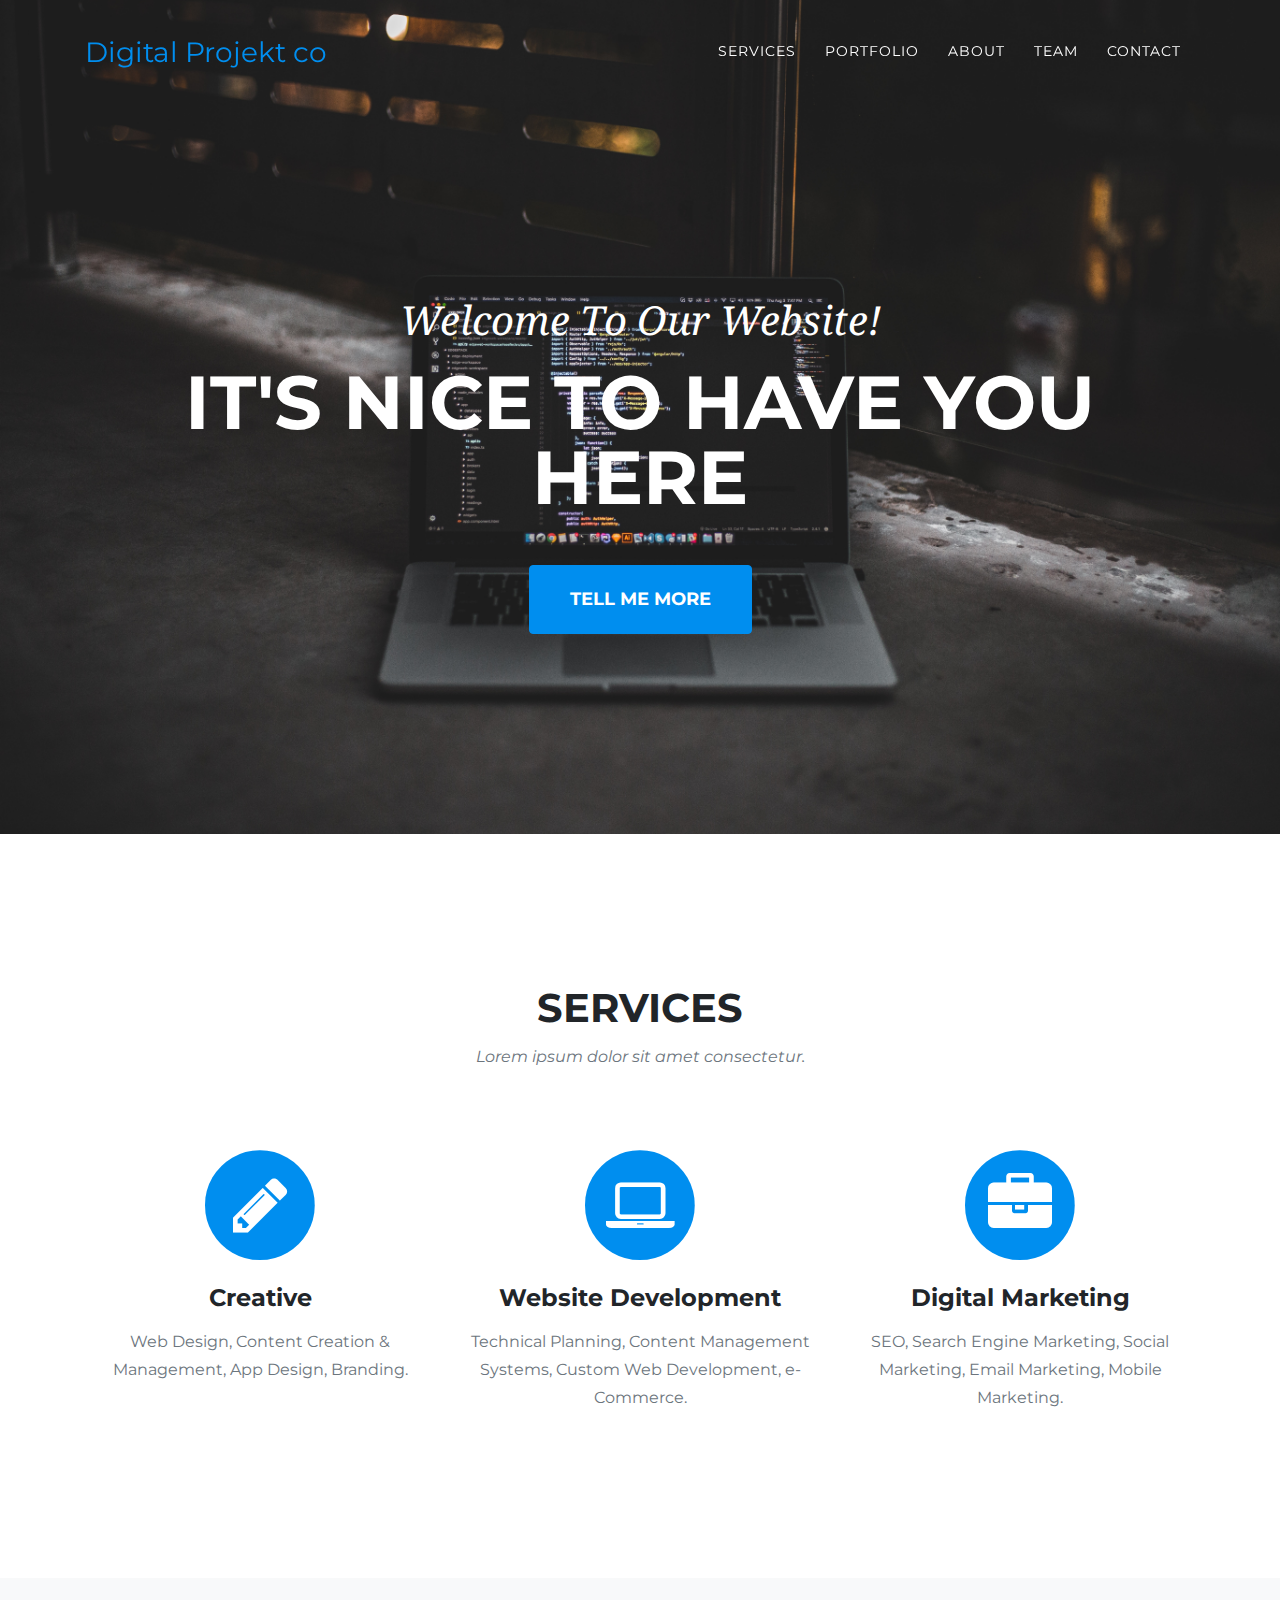
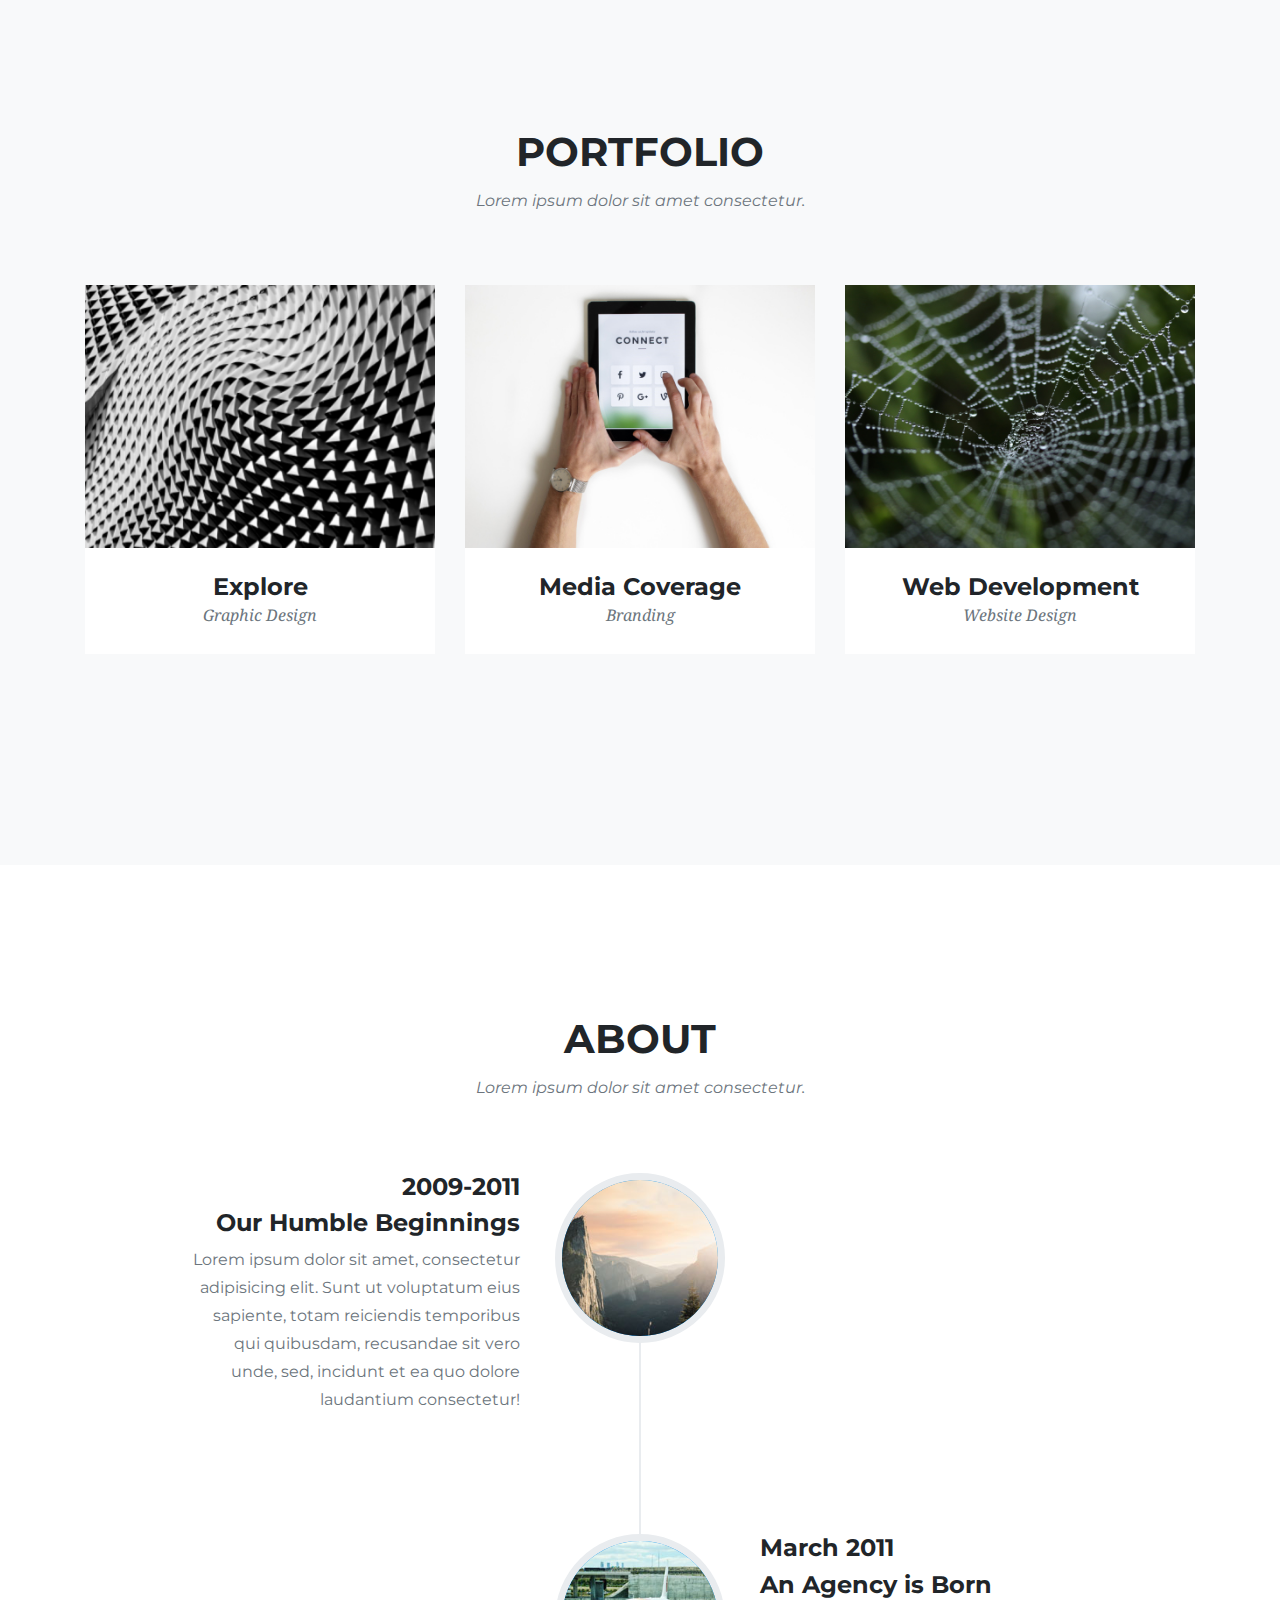
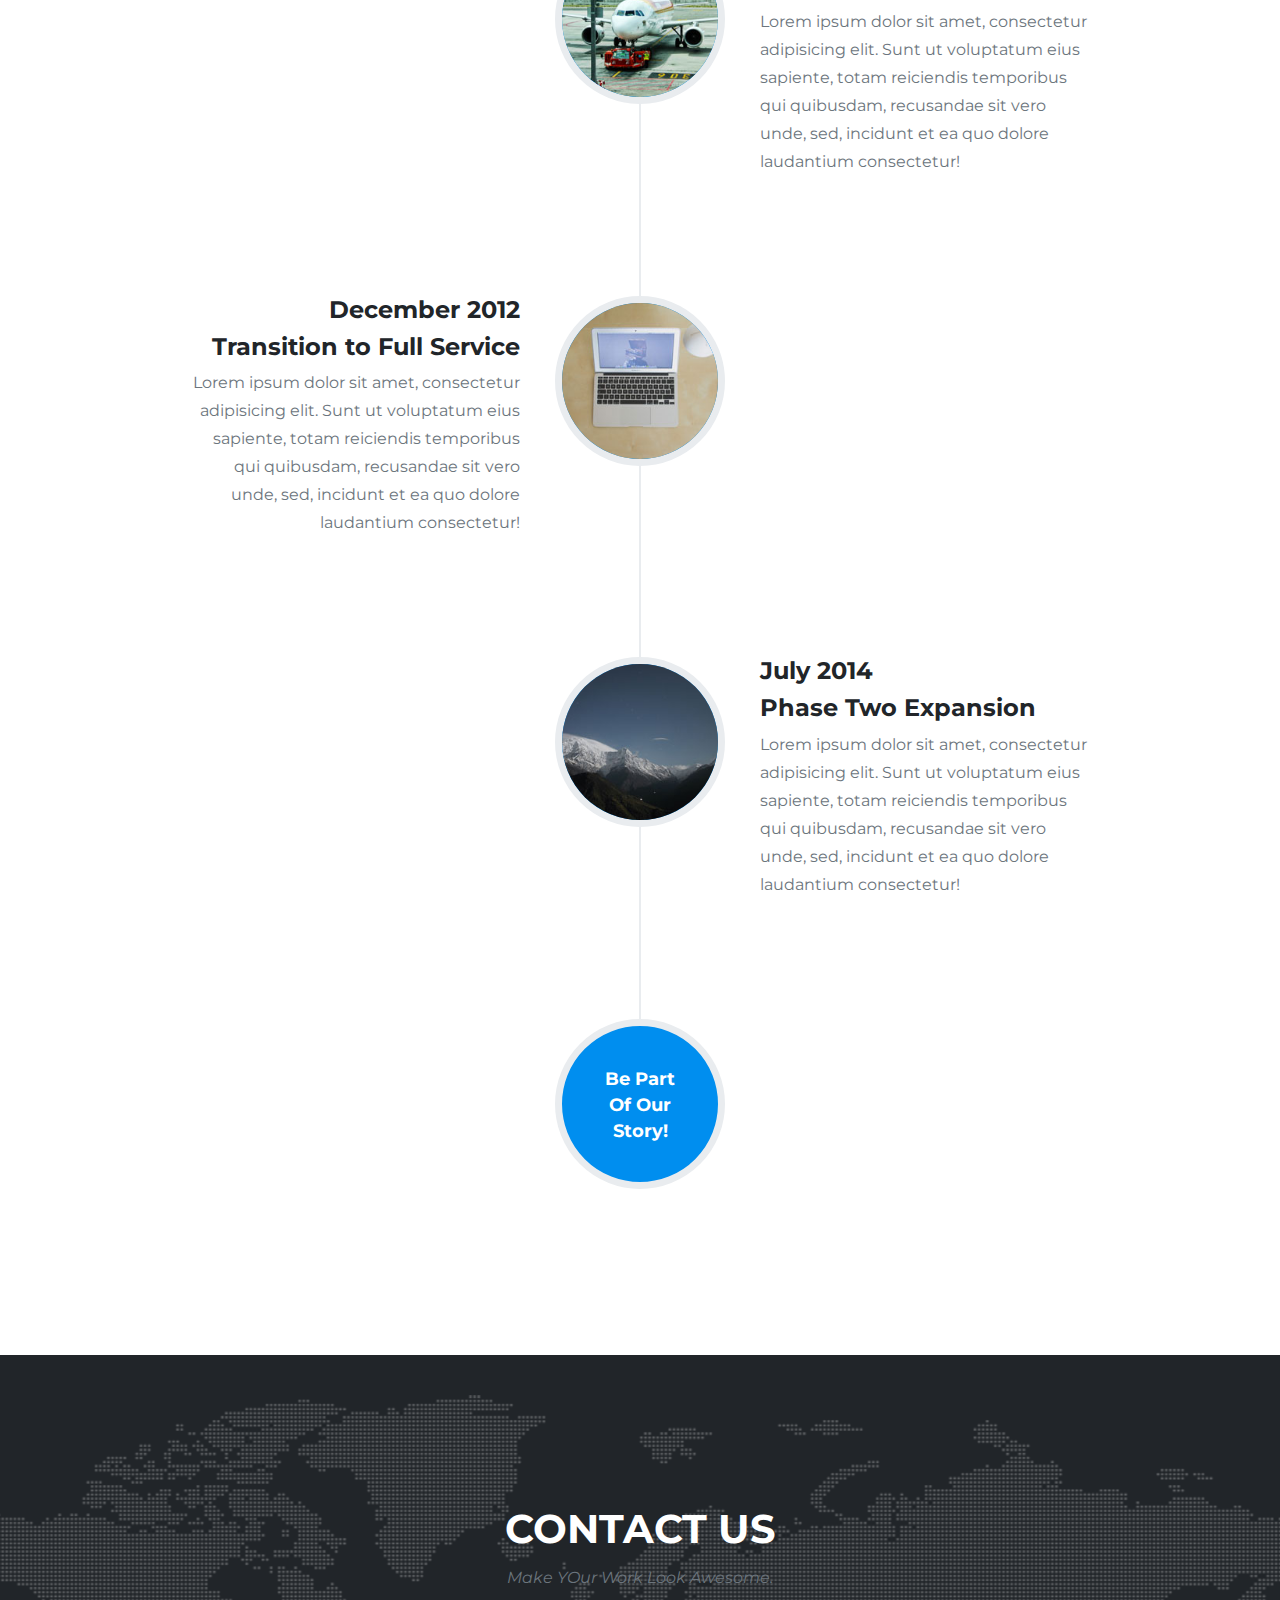
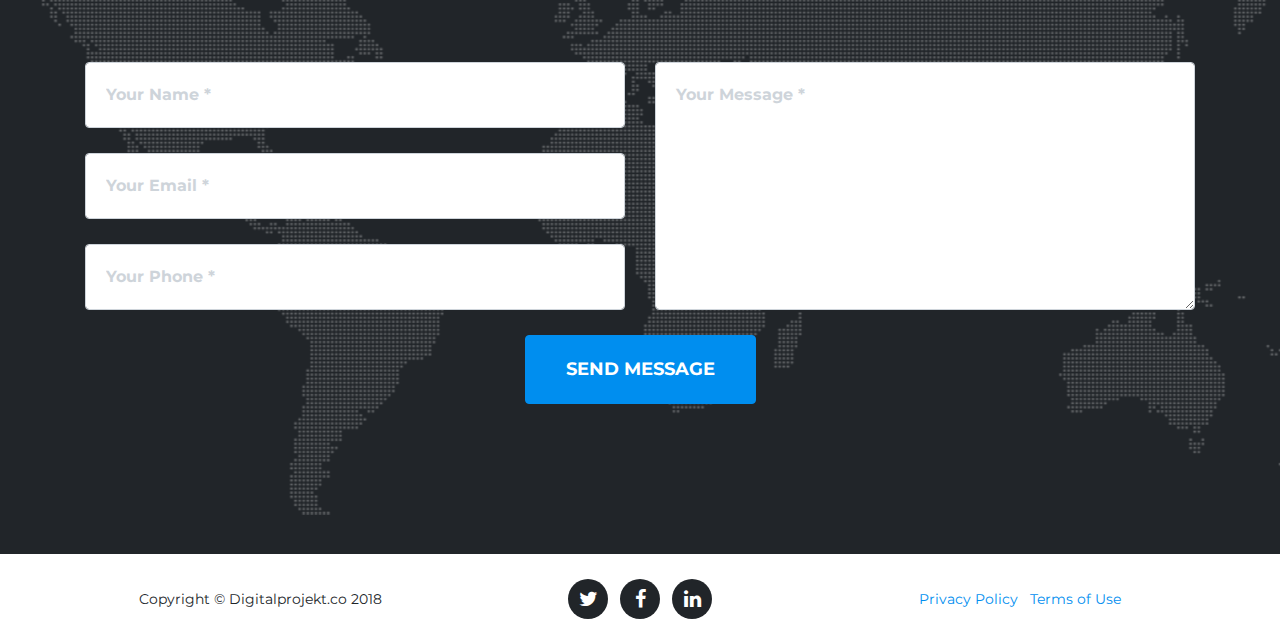
==== startbootstrap-agency-gh-pages/index.html @ 6b9d893c "initial commit" ====
<!DOCTYPE html>
<html lang="en">

  <head>

    <meta charset="utf-8">
    <meta name="viewport" content="width=device-width, initial-scale=1, shrink-to-fit=no">
    <meta name="description" content="">
    <meta name="author" content="">

    <title>DigitalProjekt.co</title>

    <!-- Bootstrap core CSS -->
    <link href="vendor/bootstrap/css/bootstrap.min.css" rel="stylesheet">

    <!-- Custom fonts for this template -->
    <link href="vendor/font-awesome/css/font-awesome.min.css" rel="stylesheet" type="text/css">
    <link href="https://fonts.googleapis.com/css?family=Montserrat:400,700" rel="stylesheet" type="text/css">
    <link href='https://fonts.googleapis.com/css?family=Kaushan+Script' rel='stylesheet' type='text/css'>
    <link href='https://fonts.googleapis.com/css?family=Droid+Serif:400,700,400italic,700italic' rel='stylesheet' type='text/css'>
    <link href='https://fonts.googleapis.com/css?family=Roboto+Slab:400,100,300,700' rel='stylesheet' type='text/css'>

    <!-- Custom styles for this template -->
    <link href="css/agency.css" rel="stylesheet">

  </head>

  <body id="page-top">

    <!-- Navigation -->
    <nav class="navbar navbar-expand-lg navbar-dark fixed-top" id="mainNav">
      <div class="container">
        <a class="navbar-brand js-scroll-trigger" href="#page-top">Digital Projekt co</a>
        <button class="navbar-toggler navbar-toggler-right" type="button" data-toggle="collapse" data-target="#navbarResponsive" aria-controls="navbarResponsive" aria-expanded="false" aria-label="Toggle navigation">
          Menu
          <i class="fa fa-bars"></i>
        </button>
        <div class="collapse navbar-collapse" id="navbarResponsive">
          <ul class="navbar-nav text-uppercase ml-auto">
            <li class="nav-item">
              <a class="nav-link js-scroll-trigger" href="#services">Services</a>
            </li>
            <li class="nav-item">
              <a class="nav-link js-scroll-trigger" href="#portfolio">Portfolio</a>
            </li>
            <li class="nav-item">
              <a class="nav-link js-scroll-trigger" href="#about">About</a>
            </li>
            <li class="nav-item">
              <a class="nav-link js-scroll-trigger" href="team.html">Team</a>
            </li>
            <li class="nav-item">
              <a class="nav-link js-scroll-trigger" href="#contact">Contact</a>
            </li>
          </ul>
        </div>
      </div>
    </nav>

    <!-- Header -->
    <header class="masthead">
      <div class="container">
        <div class="intro-text">
          <div class="intro-lead-in">Welcome To Our Website!</div>
          <div class="intro-heading text-uppercase">It's Nice To Have You Here</div>
          <a class="btn btn-primary btn-xl text-uppercase js-scroll-trigger" href="#services">Tell Me More</a>
        </div>
      </div>
    </header>

    <!-- Services -->
    <section id="services">
      <div class="container">
        <div class="row">
          <div class="col-lg-12 text-center">
            <h2 class="section-heading text-uppercase">Services</h2>
            <h3 class="section-subheading text-muted">Lorem ipsum dolor sit amet consectetur.</h3>
          </div>
        </div>
        <div class="row text-center">
          <div class="col-md-4">
            <span class="fa-stack fa-4x">
              <i class="fa fa-circle fa-stack-2x text-primary"></i>
              <i class="fa fa-pencil fa-stack-1x fa-inverse"></i>
            </span>
            <h4 class="service-heading">Creative</h4>
            <p class="text-muted">
              Web Design,
              Content Creation & Management,
              App Design,
              Branding.</p>
          </div>
          <div class="col-md-4">
            <span class="fa-stack fa-4x">
              <i class="fa fa-circle fa-stack-2x text-primary"></i>
              <i class="fa fa-laptop fa-stack-1x fa-inverse"></i>
            </span>
            <h4 class="service-heading">Website Development</h4>
            <p class="text-muted">Technical Planning,
              Content Management Systems,
              Custom Web Development,
              e-Commerce.</p>
          </div>
          <div class="col-md-4">
            <span class="fa-stack fa-4x">
              <i class="fa fa-circle fa-stack-2x text-primary"></i>
              <i class="fa fa-briefcase fa-stack-1x fa-inverse"></i>
            </span>
            <h4 class="service-heading">Digital Marketing</h4>
            <p class="text-muted">SEO,
              Search Engine Marketing,
              Social Marketing,
              Email Marketing,
              Mobile Marketing.</p>
          </div>
        </div>
      </div>
    </section>

    <!-- Portfolio Grid -->
    <section class="bg-light" id="portfolio">
      <div class="container">
        <div class="row">
          <div class="col-lg-12 text-center">
            <h2 class="section-heading text-uppercase">Portfolio</h2>
            <h3 class="section-subheading text-muted">Lorem ipsum dolor sit amet consectetur.</h3>
          </div>
        </div>
        <div class="row">
          <div class="col-md-4 col-sm-6 portfolio-item">
            <a class="portfolio-link" data-toggle="modal" href="#portfolioModal1">
              <div class="portfolio-hover">
                <div class="portfolio-hover-content">
                  <i class="fa fa-plus fa-3x"></i>
                </div>
              </div>
              <img class="img-fluid" src="img/portfolio/01-thumbnail.jpg" alt="">
            </a>

            <div class="portfolio-caption">
              <h4>Explore</h4>
              <p class="text-muted">Graphic Design</p>
            </div>
          </div>
          <div class="col-md-4 col-sm-6 portfolio-item">
            <a class="portfolio-link" data-toggle="modal" href="#portfolioModal3">
              <div class="portfolio-hover">
                <div class="portfolio-hover-content">
                  <i class="fa fa-plus fa-3x"></i>
                </div>
              </div>
              <img class="img-fluid" src="img/portfolio/03-thumbnail.jpg" alt="">
            </a>

            <div class="portfolio-caption">
              <h4>Media Coverage</h4>
              <p class="text-muted">Branding</p>
            </div>
          </div>
          <div class="col-md-4 col-sm-6 portfolio-item">
            <a class="portfolio-link" data-toggle="modal" href="#portfolioModal5">
              <div class="portfolio-hover">
                <div class="portfolio-hover-content">
                  <i class="fa fa-plus fa-3x"></i>
                </div>
              </div>
              <img class="img-fluid" src="img/portfolio/05-thumbnail.jpg" alt="">
            </a>
            <div class="portfolio-caption">
              <h4>Web Development</h4>
              <p class="text-muted">Website Design</p>
            </div>
          </div>
          <div class="col-md-4 col-sm-6 portfolio-item">
            <a class="portfolio-link" data-toggle="modal" href="#portfolioModal6">
              <div class="portfolio-hover">
                <div class="portfolio-hover-content">
                  <i class="fa fa-plus fa-3x"></i>
                </div>
              </div>

            </a>

          </div>
        </div>
      </div>
    </section>

    <!-- About -->
    <section id="about">
      <div class="container">
        <div class="row">
          <div class="col-lg-12 text-center">
            <h2 class="section-heading text-uppercase">About</h2>
            <h3 class="section-subheading text-muted">Lorem ipsum dolor sit amet consectetur.</h3>
          </div>
        </div>
        <div class="row">
          <div class="col-lg-12">
            <ul class="timeline">
              <li>
                <div class="timeline-image">
                  <img class="rounded-circle img-fluid" src="img/about/1.jpg" alt="">
                </div>
                <div class="timeline-panel">
                  <div class="timeline-heading">
                    <h4>2009-2011</h4>
                    <h4 class="subheading">Our Humble Beginnings</h4>
                  </div>
                  <div class="timeline-body">
                    <p class="text-muted">Lorem ipsum dolor sit amet, consectetur adipisicing elit. Sunt ut voluptatum eius sapiente, totam reiciendis temporibus qui quibusdam, recusandae sit vero unde, sed, incidunt et ea quo dolore laudantium consectetur!</p>
                  </div>
                </div>
              </li>
              <li class="timeline-inverted">
                <div class="timeline-image">
                  <img class="rounded-circle img-fluid" src="img/about/2.jpg" alt="">
                </div>
                <div class="timeline-panel">
                  <div class="timeline-heading">
                    <h4>March 2011</h4>
                    <h4 class="subheading">An Agency is Born</h4>
                  </div>
                  <div class="timeline-body">
                    <p class="text-muted">Lorem ipsum dolor sit amet, consectetur adipisicing elit. Sunt ut voluptatum eius sapiente, totam reiciendis temporibus qui quibusdam, recusandae sit vero unde, sed, incidunt et ea quo dolore laudantium consectetur!</p>
                  </div>
                </div>
              </li>
              <li>
                <div class="timeline-image">
                  <img class="rounded-circle img-fluid" src="img/about/3.jpg" alt="">
                </div>
                <div class="timeline-panel">
                  <div class="timeline-heading">
                    <h4>December 2012</h4>
                    <h4 class="subheading">Transition to Full Service</h4>
                  </div>
                  <div class="timeline-body">
                    <p class="text-muted">Lorem ipsum dolor sit amet, consectetur adipisicing elit. Sunt ut voluptatum eius sapiente, totam reiciendis temporibus qui quibusdam, recusandae sit vero unde, sed, incidunt et ea quo dolore laudantium consectetur!</p>
                  </div>
                </div>
              </li>
              <li class="timeline-inverted">
                <div class="timeline-image">
                  <img class="rounded-circle img-fluid" src="img/about/4.jpg" alt="">
                </div>
                <div class="timeline-panel">
                  <div class="timeline-heading">
                    <h4>July 2014</h4>
                    <h4 class="subheading">Phase Two Expansion</h4>
                  </div>
                  <div class="timeline-body">
                    <p class="text-muted">Lorem ipsum dolor sit amet, consectetur adipisicing elit. Sunt ut voluptatum eius sapiente, totam reiciendis temporibus qui quibusdam, recusandae sit vero unde, sed, incidunt et ea quo dolore laudantium consectetur!</p>
                  </div>
                </div>
              </li>
              <li class="timeline-inverted">
                <div class="timeline-image">
                  <h4>Be Part
                    <br>Of Our
                    <br>Story!</h4>
                </div>
              </li>
            </ul>
          </div>
        </div>
      </div>
    </section>


    <!-- Contact -->
    <section id="contact">
      <div class="container">
        <div class="row">
          <div class="col-lg-12 text-center">
            <h2 class="section-heading text-uppercase">Contact Us</h2>
            <h3 class="section-subheading text-muted">Make YOur Work Look Awesome.</h3>
          </div>
        </div>
        <div class="row">
          <div class="col-lg-12">
            <form id="contactForm" name="sentMessage" novalidate>
              <div class="row">
                <div class="col-md-6">
                  <div class="form-group">
                    <input class="form-control" id="name" type="text" placeholder="Your Name *" required data-validation-required-message="Please enter your name.">
                    <p class="help-block text-danger"></p>
                  </div>
                  <div class="form-group">
                    <input class="form-control" id="email" type="email" placeholder="Your Email *" required data-validation-required-message="Please enter your email address.">
                    <p class="help-block text-danger"></p>
                  </div>
                  <div class="form-group">
                    <input class="form-control" id="phone" type="tel" placeholder="Your Phone *" required data-validation-required-message="Please enter your phone number.">
                    <p class="help-block text-danger"></p>
                  </div>
                </div>
                <div class="col-md-6">
                  <div class="form-group">
                    <textarea class="form-control" id="message" placeholder="Your Message *" required data-validation-required-message="Please enter a message."></textarea>
                    <p class="help-block text-danger"></p>
                  </div>
                </div>
                <div class="clearfix"></div>
                <div class="col-lg-12 text-center">
                  <div id="success"></div>
                  <button id="sendMessageButton" class="btn btn-primary btn-xl text-uppercase" type="submit">Send Message</button>
                </div>
              </div>
            </form>
          </div>
        </div>
      </div>
    </section>

    <!-- Footer -->
    <footer>
      <div class="container">
        <div class="row">
          <div class="col-md-4">
            <span class="copyright">Copyright &copy; Digitalprojekt.co 2018</span>
          </div>
          <div class="col-md-4">
            <ul class="list-inline social-buttons">
              <li class="list-inline-item">
                <a href="#">
                  <i class="fa fa-twitter"></i>
                </a>
              </li>
              <li class="list-inline-item">
                <a href="#">
                  <i class="fa fa-facebook"></i>
                </a>
              </li>
              <li class="list-inline-item">
                <a href="#">
                  <i class="fa fa-linkedin"></i>
                </a>
              </li>
            </ul>
          </div>
          <div class="col-md-4">
            <ul class="list-inline quicklinks">
              <li class="list-inline-item">
                <a href="#">Privacy Policy</a>
              </li>
              <li class="list-inline-item">
                <a href="#">Terms of Use</a>
              </li>
            </ul>
          </div>
        </div>
      </div>
    </footer>

    <!-- Portfolio Modals -->

    <!-- Modal 1 -->


    <!-- Bootstrap core JavaScript -->
    <script src="vendor/jquery/jquery.min.js"></script>
    <script src="vendor/bootstrap/js/bootstrap.bundle.min.js"></script>

    <!-- Plugin JavaScript -->
    <script src="vendor/jquery-easing/jquery.easing.min.js"></script>

    <!-- Contact form JavaScript -->
    <script src="js/jqBootstrapValidation.js"></script>
    <script src="js/contact_me.js"></script>

    <!-- Custom scripts for this template -->
    <script src="js/agency.min.js"></script>

  </body>

</html>
---- startbootstrap-agency-gh-pages/css/agency.css ----
body {
  overflow-x: hidden;
  font-family: 'Montserrat', 'Helvetica Neue', Helvetica, Arial, sans-serif;
}

p {
  line-height: 1.75;
}

a {
  color: #008eef;
}

a:hover {
  color: #202020;
}

.text-primary {
  color: #008eef !important;
}

h1,
h2,
h3,
h4,
h5,
h6 {
  font-weight: 700;
  font-family: 'Montserrat', 'Helvetica Neue', Helvetica, Arial, sans-serif;
}

section {
  padding: 100px 0;
}

section h2.section-heading {
  font-size: 40px;
  margin-top: 0;
  margin-bottom: 15px;
}

section h3.section-subheading {
  font-size: 16px;
  font-weight: 400;
  font-style: italic;
  margin-bottom: 75px;
  text-transform: none;
  font-family: 'Montserrat', 'Helvetica Neue', Helvetica, Arial, sans-serif;
}

@media (min-width: 768px) {

  section {
    padding: 150px 0;
  }
}

.btn {
  font-family: 'Montserrat', 'Helvetica Neue', Helvetica, Arial, sans-serif;
  font-weight: 700;
}

.btn-xl {
  font-size: 18px;
  padding: 20px 40px;
}

.btn-primary {
  background-color: #008eef;
  border-color: #008eef;
}

.btn-primary:active, .btn-primary:focus, .btn-primary:hover {
  background-color: #202020 !important;
  border-color: #202020 !important;
  color: white;
}

.btn-primary:active, .btn-primary:focus {
  box-shadow: 0 0 0 0.2rem rgba(254, 209, 55, 0.5) !important;

}

::-moz-selection {
  background: #008eef;
  text-shadow: none;
}

::selection {
  background: #008eef;
  text-shadow: none;
}

img::selection {
  background: transparent;
}

img::-moz-selection {
  background: transparent;
}

#mainNav {
  background-color: #212529;
}

#mainNav .navbar-toggler {
  font-size: 12px;
  right: 0;
  padding: 13px;
  text-transform: uppercase;
  color: white;
  border: 0;
  background-color: #008eef;
  font-family: 'Montserrat', 'Helvetica Neue', Helvetica, Arial, sans-serif;
}

#mainNav .navbar-brand {
  color: #008eef;
  font-family: 'Montserrat', 'Helvetica Neue', Helvetica, Arial, cursive;

}

#mainNav .navbar-brand.active, #mainNav .navbar-brand:active, #mainNav .navbar-brand:focus, #mainNav .navbar-brand: {
  color: #008eef;
}

#mainNav .navbar-nav .nav-item .nav-link {
  font-size: 90%;
  font-weight: 400;
  padding: 0.75em 0;
  letter-spacing: 1px;
  color: white;
  font-family: 'Montserrat', 'Helvetica Neue', Helvetica, Arial, sans-serif;
}

#mainNav .navbar-nav .nav-item .nav-link.active, #mainNav .navbar-nav .nav-item .nav-link:hover {
  color: #008eef;
}

@media (min-width: 992px) {
  #mainNav {
    padding-top: 25px;
    padding-bottom: 25px;
    -webkit-transition: padding-top 0.3s, padding-bottom 0.3s;
    -moz-transition: padding-top 0.3s, padding-bottom 0.3s;
    transition: padding-top 0.3s, padding-bottom 0.3s;
    border: none;
    background-color: transparent;
  }
  #mainNav .navbar-brand {
    font-size: 1.75em;
    -webkit-transition: all 0.3s;
    -moz-transition: all 0.3s;
    transition: all 0.3s;
  }
  #mainNav .navbar-nav .nav-item .nav-link {
    padding: 1.1em 1em !important;
  }
  #mainNav.navbar-shrink {
    padding-top: 0;
    padding-bottom: 0;
    background-color: #212529;
  }
  #mainNav.navbar-shrink .navbar-brand {
    font-size: 1.25em;
    padding: 12px 0;
  }
}

header.masthead {
  text-align: center;
  color: white;
  background-image: url("../img/blake-connally-373084.jpg");
  background-repeat: no-repeat;
  background-attachment: scroll;
  background-position: center center;
  -webkit-background-size: cover;
  -moz-background-size: cover;
  -o-background-size: cover;
  background-size: cover;
}

header.masthead .intro-text {
  padding-top: 150px;
  padding-bottom: 100px;
}

header.masthead .intro-text .intro-lead-in {
  font-size: 22px;
  font-style: italic;
  line-height: 22px;
  margin-bottom: 25px;
  font-family: 'Montserrat', 'Helvetica Neue', Helvetica, Arial, sans-serif;
}

header.masthead .intro-text .intro-heading {
  font-size: 50px;
  font-weight: 700;
  line-height: 50px;
  margin-bottom: 25px;
  font-family: 'Montserrat', 'Helvetica Neue', Helvetica, Arial, sans-serif;
}

@media (min-width: 768px) {
  header.masthead .intro-text {
    padding-top: 300px;
    padding-bottom: 200px;
  }
  header.masthead .intro-text .intro-lead-in {
    font-size: 40px;
    font-style: italic;
    line-height: 40px;
    margin-bottom: 25px;
    font-family: 'Droid Serif', 'Helvetica Neue', Helvetica, Arial, sans-serif;
  }
  header.masthead .intro-text .intro-heading {
    font-size: 75px;
    font-weight: 700;
    line-height: 75px;
    margin-bottom: 50px;
    font-family: 'Montserrat', 'Helvetica Neue', Helvetica, Arial, sans-serif;
  }
}

.service-heading {
  margin: 15px 0;
  text-transform: none;
}

#portfolio .portfolio-item {
  right: 0;
  margin: 0 0 15px;
}

#portfolio .portfolio-item .portfolio-link {
  position: relative;
  display: block;
  max-width: 400px;
  margin: 0 auto;
  cursor: pointer;
}

#portfolio .portfolio-item .portfolio-link .portfolio-hover {
  position: absolute;
  width: 100%;
  height: 100%;
  -webkit-transition: all ease 0.5s;
  -moz-transition: all ease 0.5s;
  transition: all ease 0.5s;
  opacity: 0;
  background: color:#008eef;
}

#portfolio .portfolio-item .portfolio-link .portfolio-hover:hover {
  opacity: 1;
}

#portfolio .portfolio-item .portfolio-link .portfolio-hover .portfolio-hover-content {
  font-size: 20px;
  position: absolute;
  top: 50%;
  width: 100%;
  height: 20px;
  margin-top: -12px;
  text-align: center;
  color: #008eef;
}

#portfolio .portfolio-item .portfolio-link .portfolio-hover .portfolio-hover-content i {
  margin-top: -12px;
}

#portfolio .portfolio-item .portfolio-link .portfolio-hover .portfolio-hover-content h3,
#portfolio .portfolio-item .portfolio-link .portfolio-hover .portfolio-hover-content h4 {
  margin: 0;
}

#portfolio .portfolio-item .portfolio-caption {
  max-width: 400px;
  margin: 0 auto;
  padding: 25px;
  text-align: center;
  background-color: #fff;
}

#portfolio .portfolio-item .portfolio-caption h4 {
  margin: 0;
  text-transform: none;
}

#portfolio .portfolio-item .portfolio-caption p {
  font-size: 16px;
  font-style: italic;
  margin: 0;
  font-family: 'Droid Serif', 'Helvetica Neue', Helvetica, Arial, sans-serif;
}

#portfolio * {
  z-index: 2;
}

@media (min-width: 767px) {
  #portfolio .portfolio-item {
    margin: 0 0 30px;
  }
}

.portfolio-modal {
  padding-right: 0px !important;
}

.portfolio-modal .modal-dialog {
  margin: 1rem;
  max-width: 100vw;
}

.portfolio-modal .modal-content {
  padding: 100px 0;
  text-align: center;
}

.portfolio-modal .modal-content h2 {
  font-size: 3em;
  margin-bottom: 15px;
}

.portfolio-modal .modal-content p {
  margin-bottom: 30px;
}

.portfolio-modal .modal-content p.item-intro {
  font-size: 16px;
  font-style: italic;
  margin: 20px 0 30px;
  font-family: 'Droid Serif', 'Helvetica Neue', Helvetica, Arial, sans-serif;
}

.portfolio-modal .modal-content ul.list-inline {
  margin-top: 0;
  margin-bottom: 30px;
}

.portfolio-modal .modal-content img {
  margin-bottom: 30px;
}

.portfolio-modal .modal-content button {
  cursor: pointer;
}

.portfolio-modal .close-modal {
  position: absolute;
  top: 25px;
  right: 25px;
  width: 75px;
  height: 75px;
  cursor: pointer;
  background-color: transparent;
}

.portfolio-modal .close-modal:hover {
  opacity: 0.3;
}

.portfolio-modal .close-modal .lr {
  /* Safari and Chrome */
  z-index: 1051;
  width: 1px;
  height: 75px;
  margin-left: 35px;
  /* IE 9 */
  -webkit-transform: rotate(45deg);
  -ms-transform: rotate(45deg);
  transform: rotate(45deg);
  background-color: #212529;
}

.portfolio-modal .close-modal .lr .rl {
  /* Safari and Chrome */
  z-index: 1052;
  width: 1px;
  height: 75px;
  /* IE 9 */
  -webkit-transform: rotate(90deg);
  -ms-transform: rotate(90deg);
  transform: rotate(90deg);
  background-color: #212529;
}

.timeline {
  position: relative;
  padding: 0;
  list-style: none;
}

.timeline:before {
  position: absolute;
  top: 0;
  bottom: 0;
  left: 40px;
  width: 2px;
  margin-left: -1.5px;
  content: '';
  background-color: #e9ecef;
}

.timeline > li {
  position: relative;
  min-height: 50px;
  margin-bottom: 50px;
}

.timeline > li:after, .timeline > li:before {
  display: table;
  content: ' ';
}

.timeline > li:after {
  clear: both;
}

.timeline > li .timeline-panel {
  position: relative;
  float: right;
  width: 100%;
  padding: 0 20px 0 100px;
  text-align: left;
}

.timeline > li .timeline-panel:before {
  right: auto;
  left: -15px;
  border-right-width: 15px;
  border-left-width: 0;
}

.timeline > li .timeline-panel:after {
  right: auto;
  left: -14px;
  border-right-width: 14px;
  border-left-width: 0;
}

.timeline > li .timeline-image {
  position: absolute;
  z-index: 100;
  left: 0;
  width: 80px;
  height: 80px;
  margin-left: 0;
  text-align: center;
  color: white;
  border: 7px solid #e9ecef;
  border-radius: 100%;
  background-color: #008eef;
}

.timeline > li .timeline-image h4 {
  font-size: 10px;
  line-height: 14px;
  margin-top: 12px;
}

.timeline > li.timeline-inverted > .timeline-panel {
  float: right;
  padding: 0 20px 0 100px;
  text-align: left;
}

.timeline > li.timeline-inverted > .timeline-panel:before {
  right: auto;
  left: -15px;
  border-right-width: 15px;
  border-left-width: 0;
}

.timeline > li.timeline-inverted > .timeline-panel:after {
  right: auto;
  left: -14px;
  border-right-width: 14px;
  border-left-width: 0;
}

.timeline > li:last-child {
  margin-bottom: 0;
}

.timeline .timeline-heading h4 {
  margin-top: 0;
  color: inherit;
}

.timeline .timeline-heading h4.subheading {
  text-transform: none;
}

.timeline .timeline-body > ul,
.timeline .timeline-body > p {
  margin-bottom: 0;
}

@media (min-width: 768px) {
  .timeline:before {
    left: 50%;
  }
  .timeline > li {
    min-height: 100px;
    margin-bottom: 100px;
  }
  .timeline > li .timeline-panel {
    float: left;
    width: 41%;
    padding: 0 20px 20px 30px;
    text-align: right;
  }
  .timeline > li .timeline-image {
    left: 50%;
    width: 100px;
    height: 100px;
    margin-left: -50px;
  }
  .timeline > li .timeline-image h4 {
    font-size: 13px;
    line-height: 18px;
    margin-top: 16px;
  }
  .timeline > li.timeline-inverted > .timeline-panel {
    float: right;
    padding: 0 30px 20px 20px;
    text-align: left;
  }
}

@media (min-width: 992px) {
  .timeline > li {
    min-height: 150px;
  }
  .timeline > li .timeline-panel {
    padding: 0 20px 20px;
  }
  .timeline > li .timeline-image {
    width: 150px;
    height: 150px;
    margin-left: -75px;
  }
  .timeline > li .timeline-image h4 {
    font-size: 18px;
    line-height: 26px;
    margin-top: 30px;
  }
  .timeline > li.timeline-inverted > .timeline-panel {
    padding: 0 20px 20px;
  }
}

@media (min-width: 1200px) {
  .timeline > li {
    min-height: 170px;
  }
  .timeline > li .timeline-panel {
    padding: 0 20px 20px 100px;
  }
  .timeline > li .timeline-image {
    width: 170px;
    height: 170px;
    margin-left: -85px;
  }
  .timeline > li .timeline-image h4 {
    margin-top: 40px;
  }
  .timeline > li.timeline-inverted > .timeline-panel {
    padding: 0 100px 20px 20px;
  }
}

.team-member {
  margin-bottom: 50px;
  text-align: center;
}

.team-member img {
  width: 225px;
  height: 225px;
  border: 7px solid #fff;
}

.team-member h4 {
  margin-top: 25px;
  margin-bottom: 0;
  text-transform: none;
}

.team-member p {
  margin-top: 0;
}

section#contact {
  background-color: #212529;
  background-image: url("../img/map-image.png");
  background-repeat: no-repeat;
  background-position: center;
}

section#contact .section-heading {
  color: #fff;
}

section#contact .form-group {
  margin-bottom: 25px;
}

section#contact .form-group input,
section#contact .form-group textarea {
  padding: 20px;
}

section#contact .form-group input.form-control {
  height: auto;
}

section#contact .form-group textarea.form-control {
  height: 248px;
}

section#contact .form-control:focus {
  border-color: #008eef;
  box-shadow: none;
}

section#contact ::-webkit-input-placeholder {
  font-weight: 700;
  color: #ced4da;
  font-family: 'Montserrat', 'Helvetica Neue', Helvetica, Arial, sans-serif;
}

section#contact :-moz-placeholder {
  font-weight: 700;
  color: #ced4da;
  /* Firefox 18- */
  font-family: 'Montserrat', 'Helvetica Neue', Helvetica, Arial, sans-serif;
}

section#contact ::-moz-placeholder {
  font-weight: 700;
  color: #ced4da;
  /* Firefox 19+ */
  font-family: 'Montserrat', 'Helvetica Neue', Helvetica, Arial, sans-serif;
}

section#contact :-ms-input-placeholder {
  font-weight: 700;
  color: #ced4da;
  font-family: 'Montserrat', 'Helvetica Neue', Helvetica, Arial, sans-serif;
}

footer {
  padding: 25px 0;
  text-align: center;
}

footer span.copyright {
  font-size: 90%;
  line-height: 40px;
  text-transform: none;
  font-family: 'Montserrat', 'Helvetica Neue', Helvetica, Arial, sans-serif;
}

footer ul.quicklinks {
  font-size: 90%;
  line-height: 40px;
  margin-bottom: 0;
  text-transform: none;
  font-family: 'Montserrat', 'Helvetica Neue', Helvetica, Arial, sans-serif;
}

ul.social-buttons {
  margin-bottom: 0;
}

ul.social-buttons li a {
  font-size: 20px;
  line-height: 40px;
  display: block;
  width: 40px;
  height: 40px;
  -webkit-transition: all 0.3s;
  -moz-transition: all 0.3s;
  transition: all 0.3s;
  color: white;
  border-radius: 100%;
  outline: none;
  background-color: #212529;
}

ul.social-buttons li a:active, ul.social-buttons li a:focus, ul.social-buttons li a:hover {
  background-color: #008eef;
}
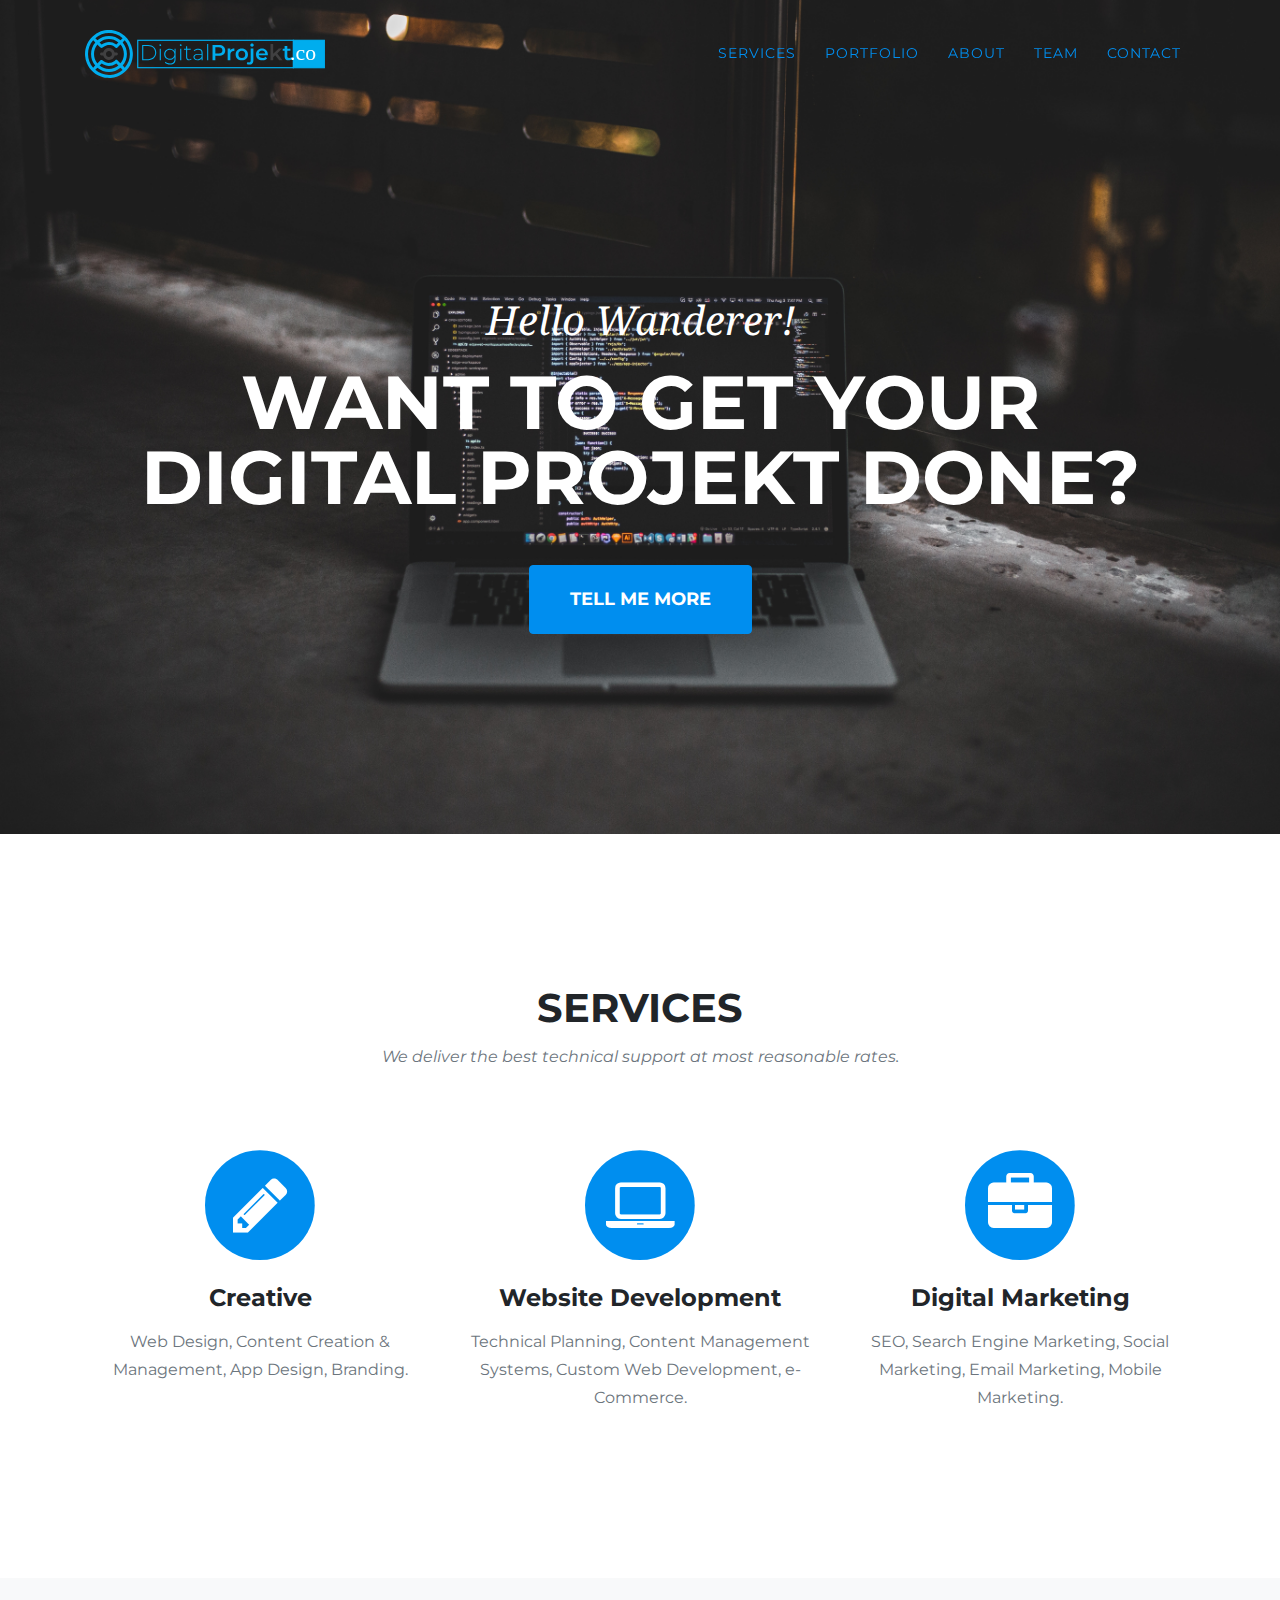
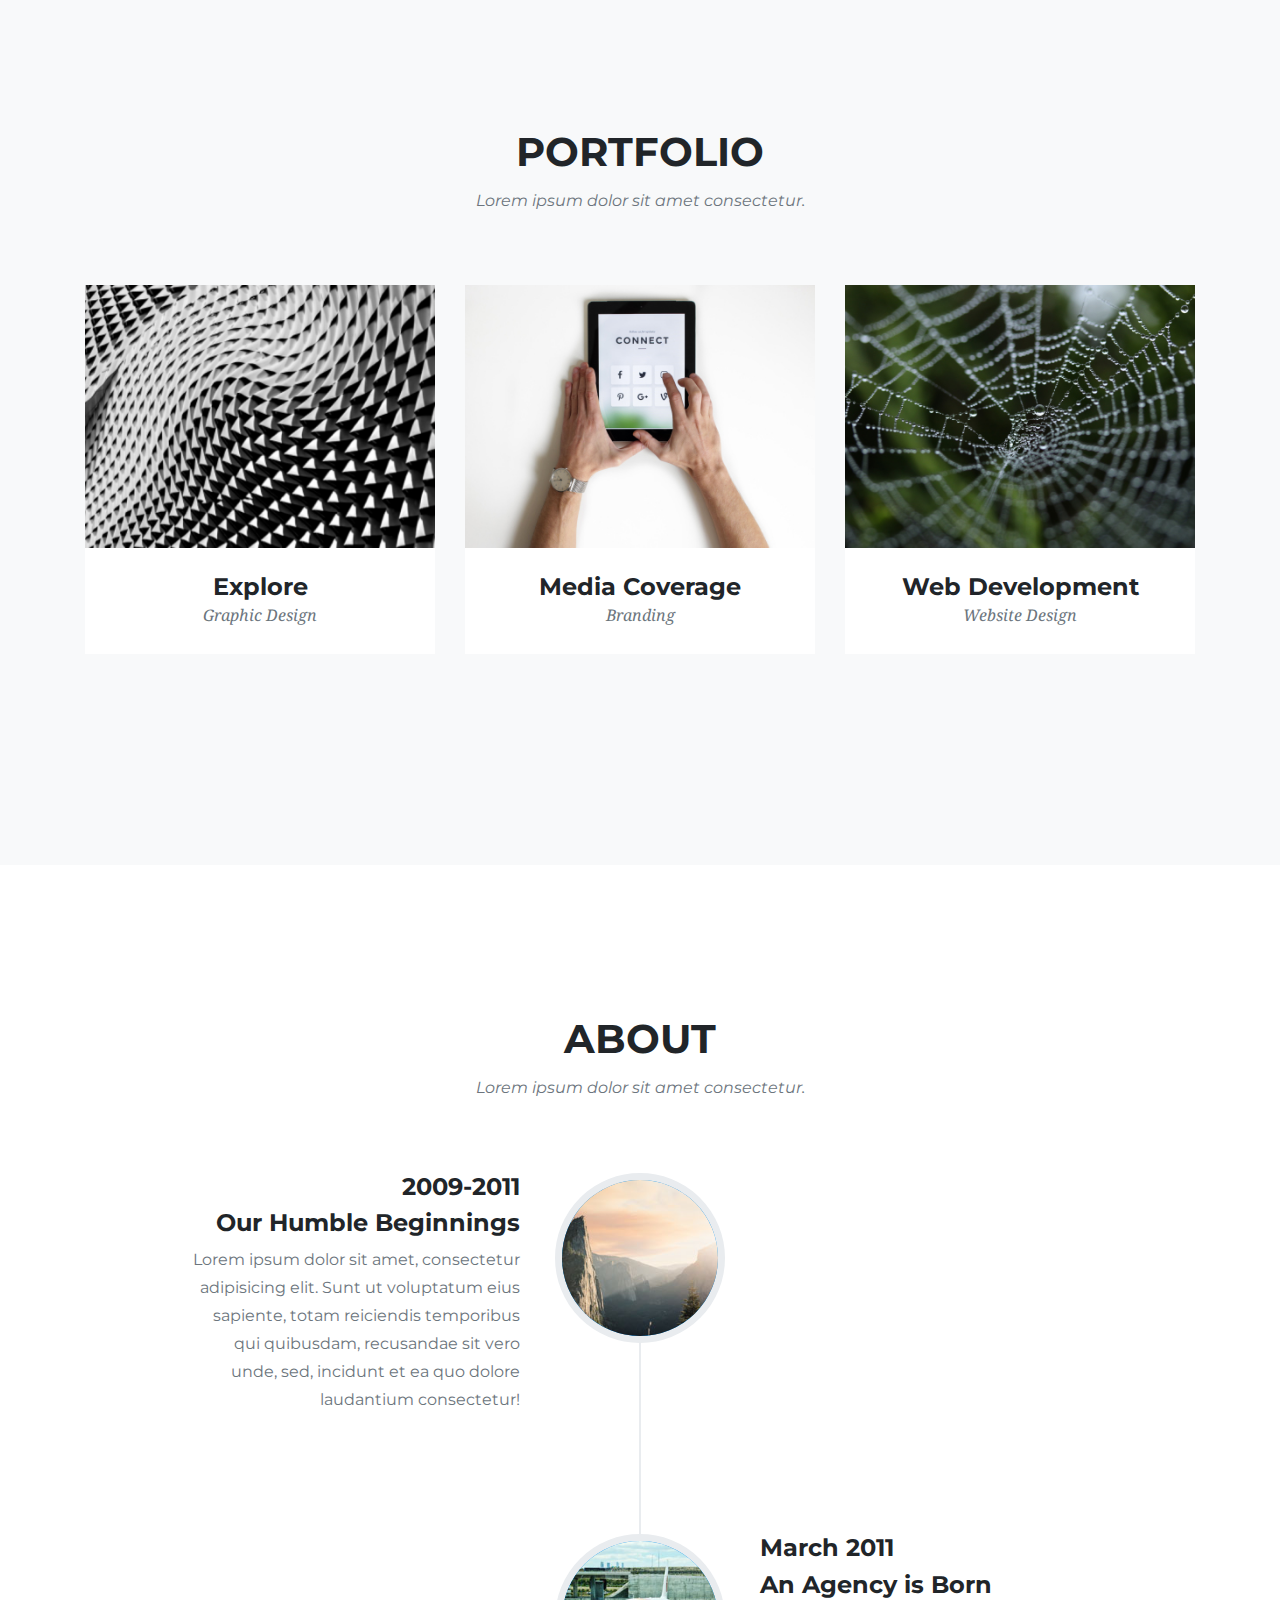
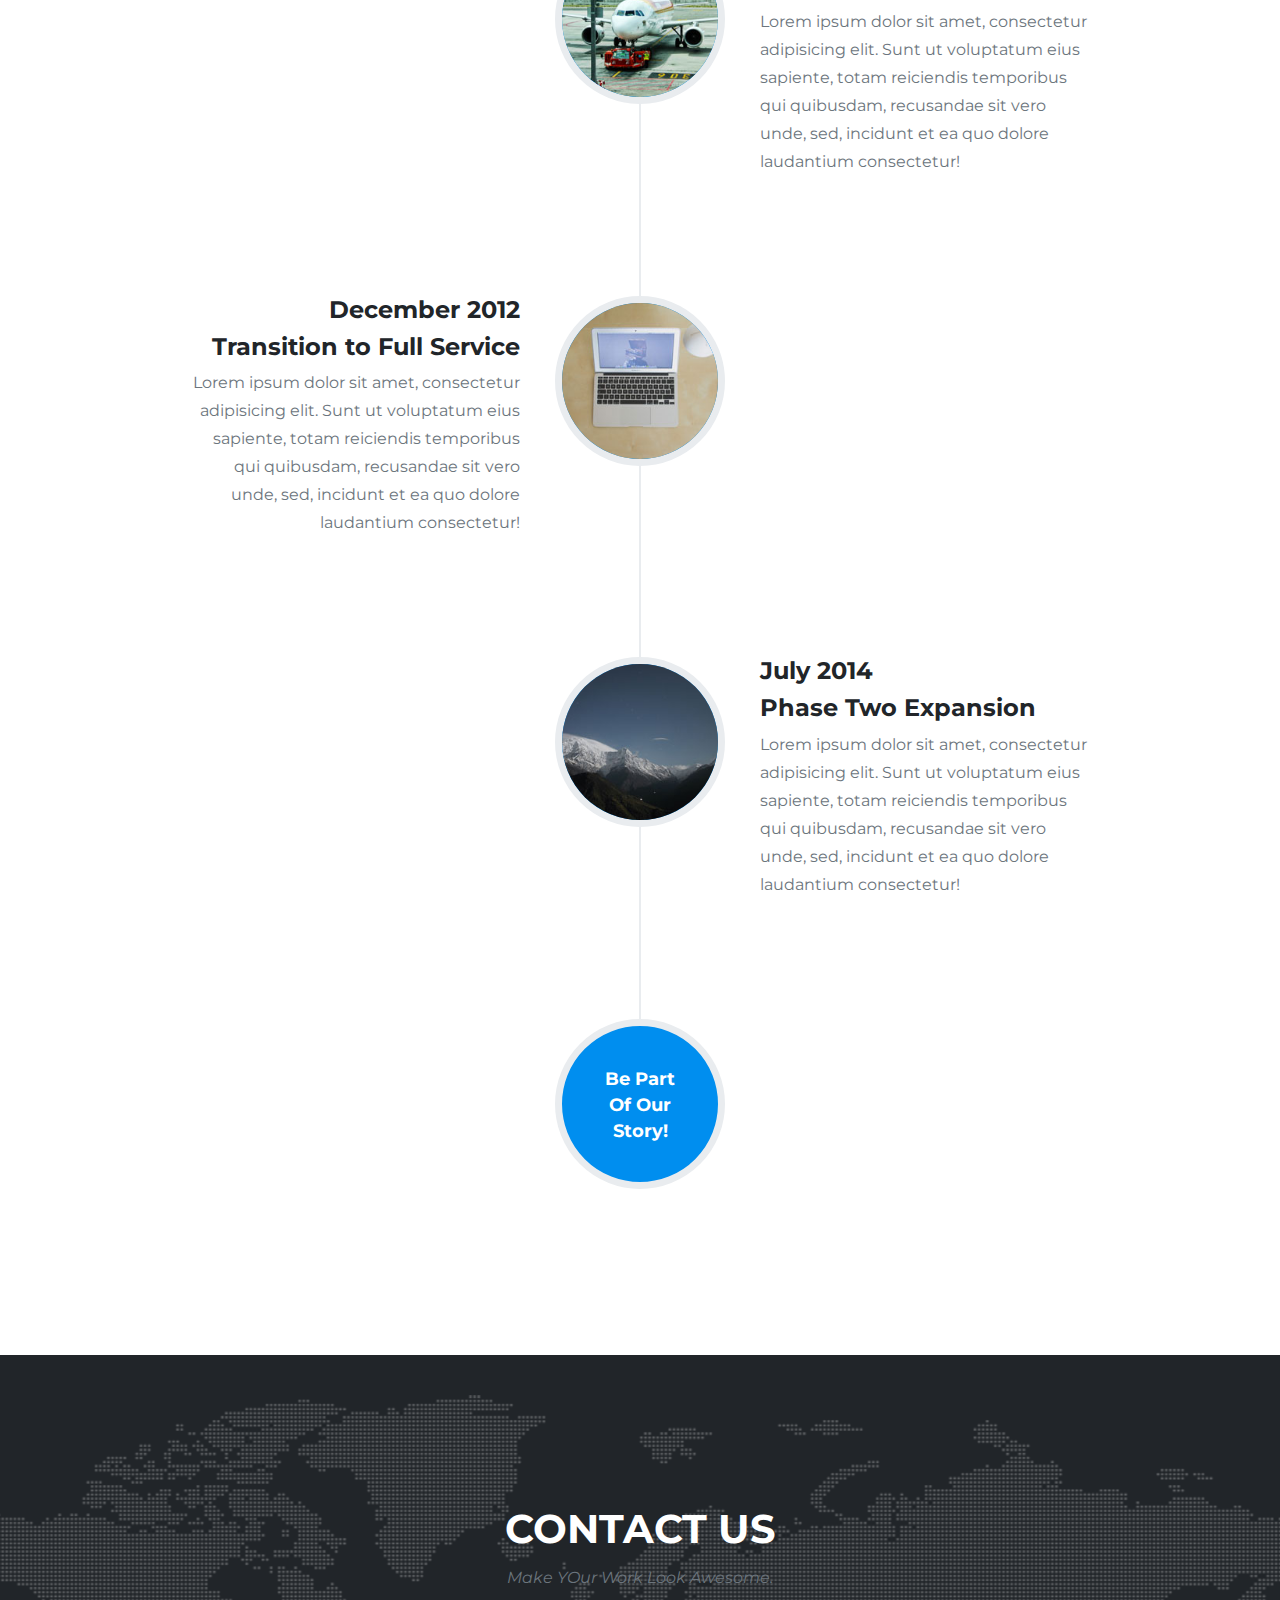
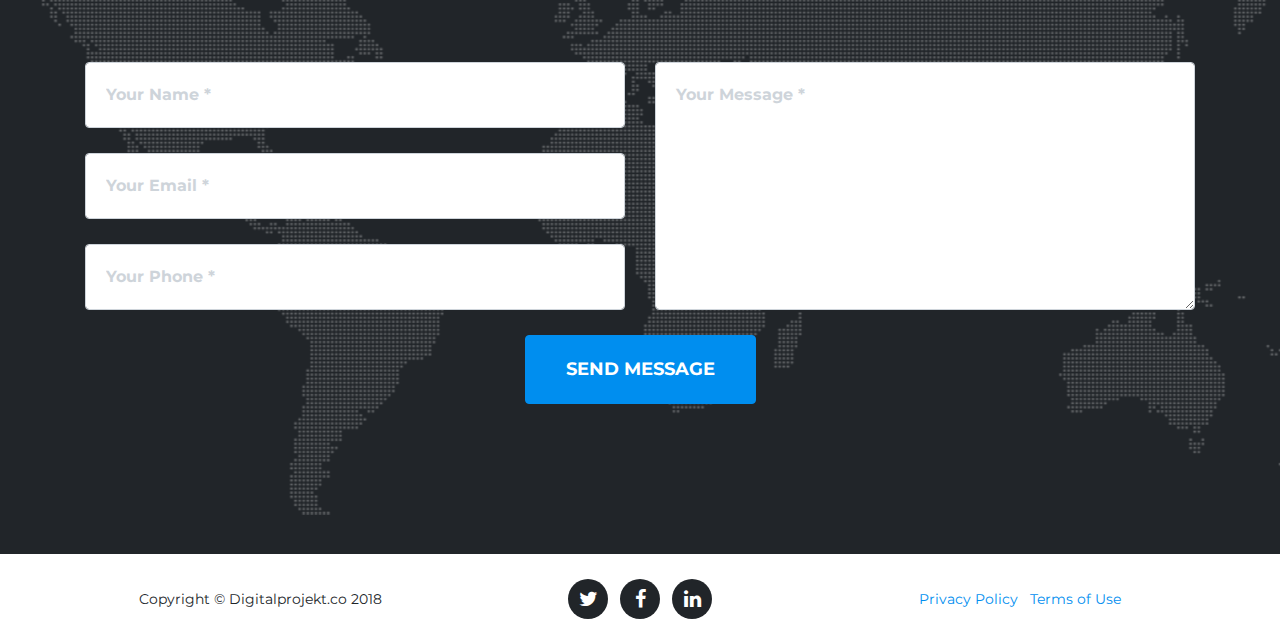
==== commit 8396ee44: "Logo Navbar & Modal" ====
--- a/startbootstrap-agency-gh-pages/index.html
+++ b/startbootstrap-agency-gh-pages/index.html
@@ -30,7 +30,7 @@
     <!-- Navigation -->
     <nav class="navbar navbar-expand-lg navbar-dark fixed-top" id="mainNav">
       <div class="container">
-        <a class="navbar-brand js-scroll-trigger" href="#page-top">Digital Projekt co</a>
+        <a class="navbar-brand js-scroll-trigger" href="#page-top"><img src="img/logo.svg" style="min-width:240px;" alt="DigitalProjekt"></a>
         <button class="navbar-toggler navbar-toggler-right" type="button" data-toggle="collapse" data-target="#navbarResponsive" aria-controls="navbarResponsive" aria-expanded="false" aria-label="Toggle navigation">
           Menu
           <i class="fa fa-bars"></i>
@@ -61,8 +61,8 @@
     <header class="masthead">
       <div class="container">
         <div class="intro-text">
-          <div class="intro-lead-in">Welcome To Our Website!</div>
-          <div class="intro-heading text-uppercase">It's Nice To Have You Here</div>
+          <div class="intro-lead-in">Hello Wanderer!</div>
+          <div class="intro-heading text-uppercase">Want to get your Digital Projekt Done?</div>
           <a class="btn btn-primary btn-xl text-uppercase js-scroll-trigger" href="#services">Tell Me More</a>
         </div>
       </div>
@@ -74,7 +74,7 @@
         <div class="row">
           <div class="col-lg-12 text-center">
             <h2 class="section-heading text-uppercase">Services</h2>
-            <h3 class="section-subheading text-muted">Lorem ipsum dolor sit amet consectetur.</h3>
+            <h3 class="section-subheading text-muted">We deliver the best technical support at most reasonable rates.</h3>
           </div>
         </div>
         <div class="row text-center">
@@ -356,7 +356,24 @@
     <!-- Portfolio Modals -->
 
     <!-- Modal 1 -->
-
+    <div class="portfolio-modal modal fade" id="portfolioModal1" tabindex="-1" role="dialog" aria-hidden="true">
+        <div class="modal-dialog">
+          <div class="modal-content">
+            <div class="close-modal" data-dismiss="modal">
+              <div class="lr">
+                <div class="rl"></div>
+              </div>
+            </div>
+            <div class="container">
+              <div class="row">
+                <div class="col-lg-8 mx-auto">
+
+                </div>
+              </div>
+            </div>
+          </div>
+        </div>
+    </div>
 
     <!-- Bootstrap core JavaScript -->
     <script src="vendor/jquery/jquery.min.js"></script>
--- a/startbootstrap-agency-gh-pages/css/agency.css
+++ b/startbootstrap-agency-gh-pages/css/agency.css
@@ -129,7 +129,7 @@
   font-weight: 400;
   padding: 0.75em 0;
   letter-spacing: 1px;
-  color: white;
+  color: #008eef;
   font-family: 'Montserrat', 'Helvetica Neue', Helvetica, Arial, sans-serif;
 }
 
@@ -159,7 +159,7 @@
   #mainNav.navbar-shrink {
     padding-top: 0;
     padding-bottom: 0;
-    background-color: #212529;
+    background-color: #ffffff;
   }
   #mainNav.navbar-shrink .navbar-brand {
     font-size: 1.25em;
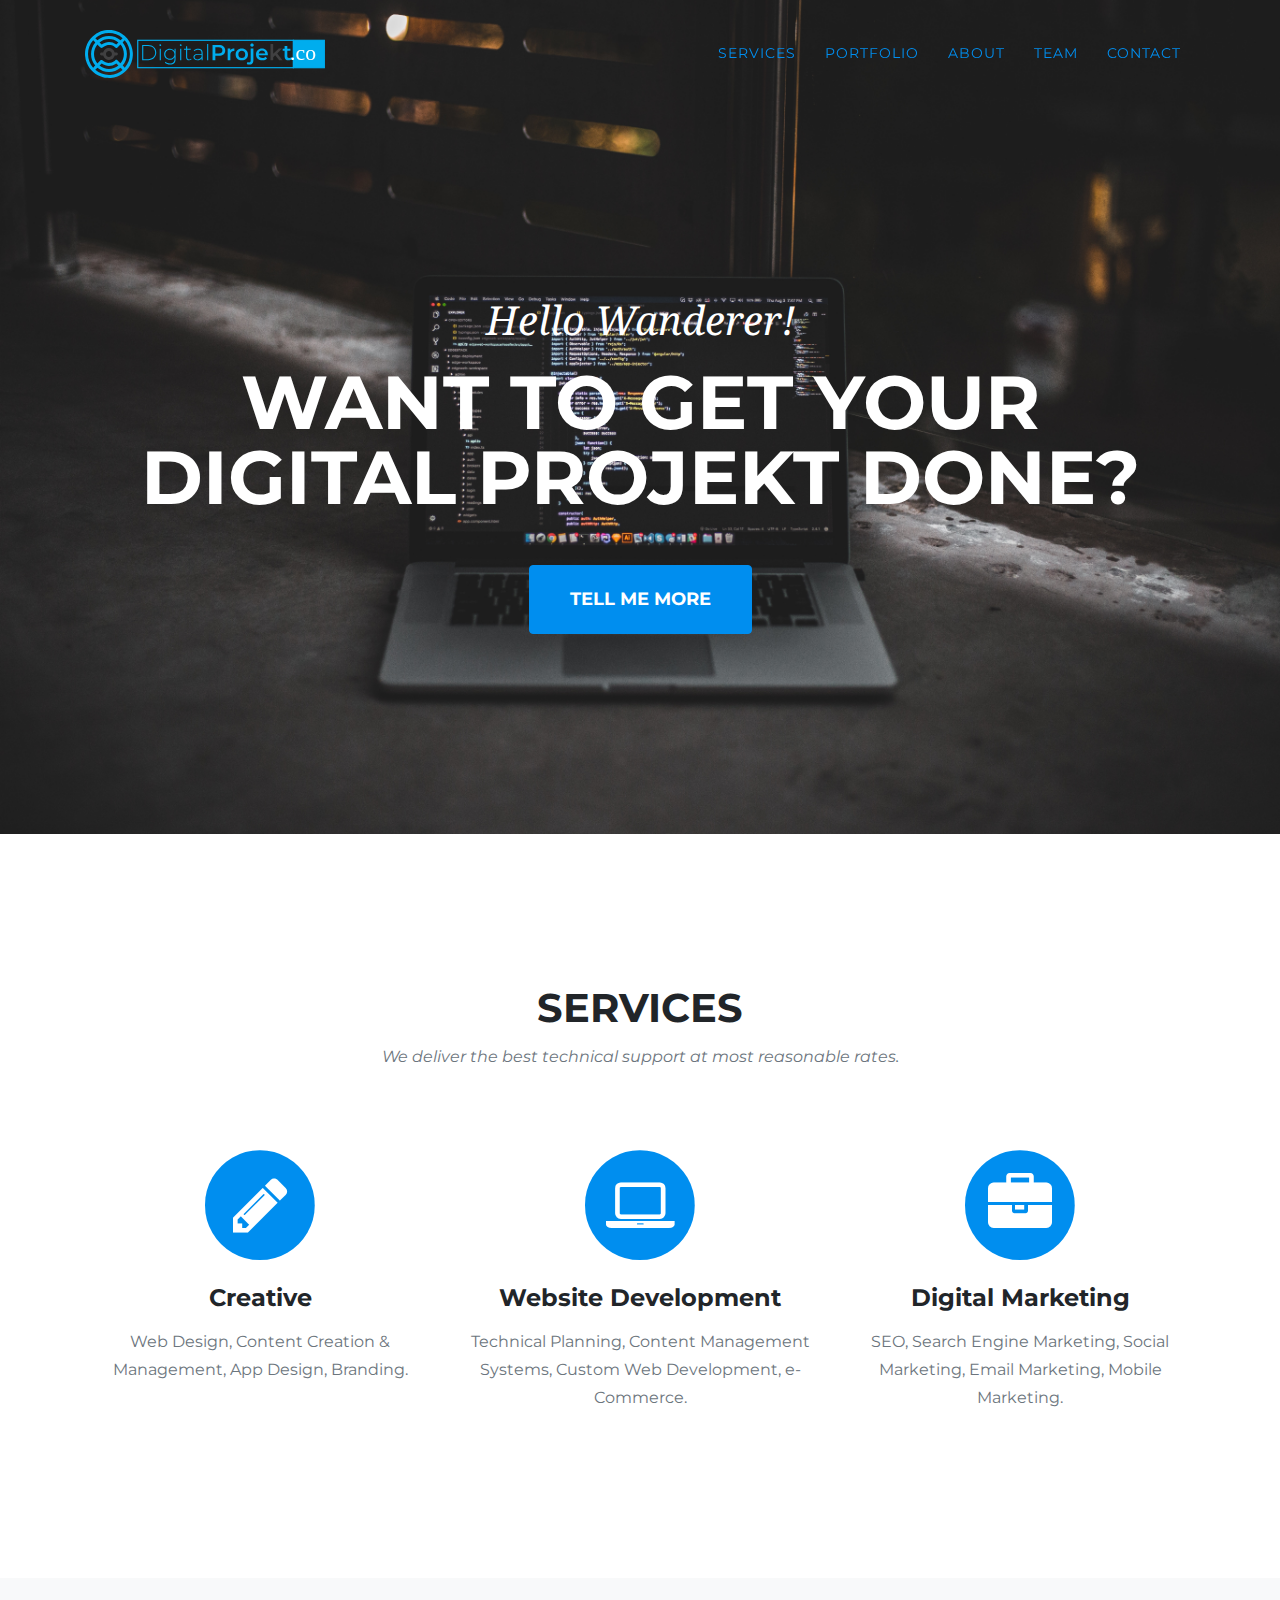
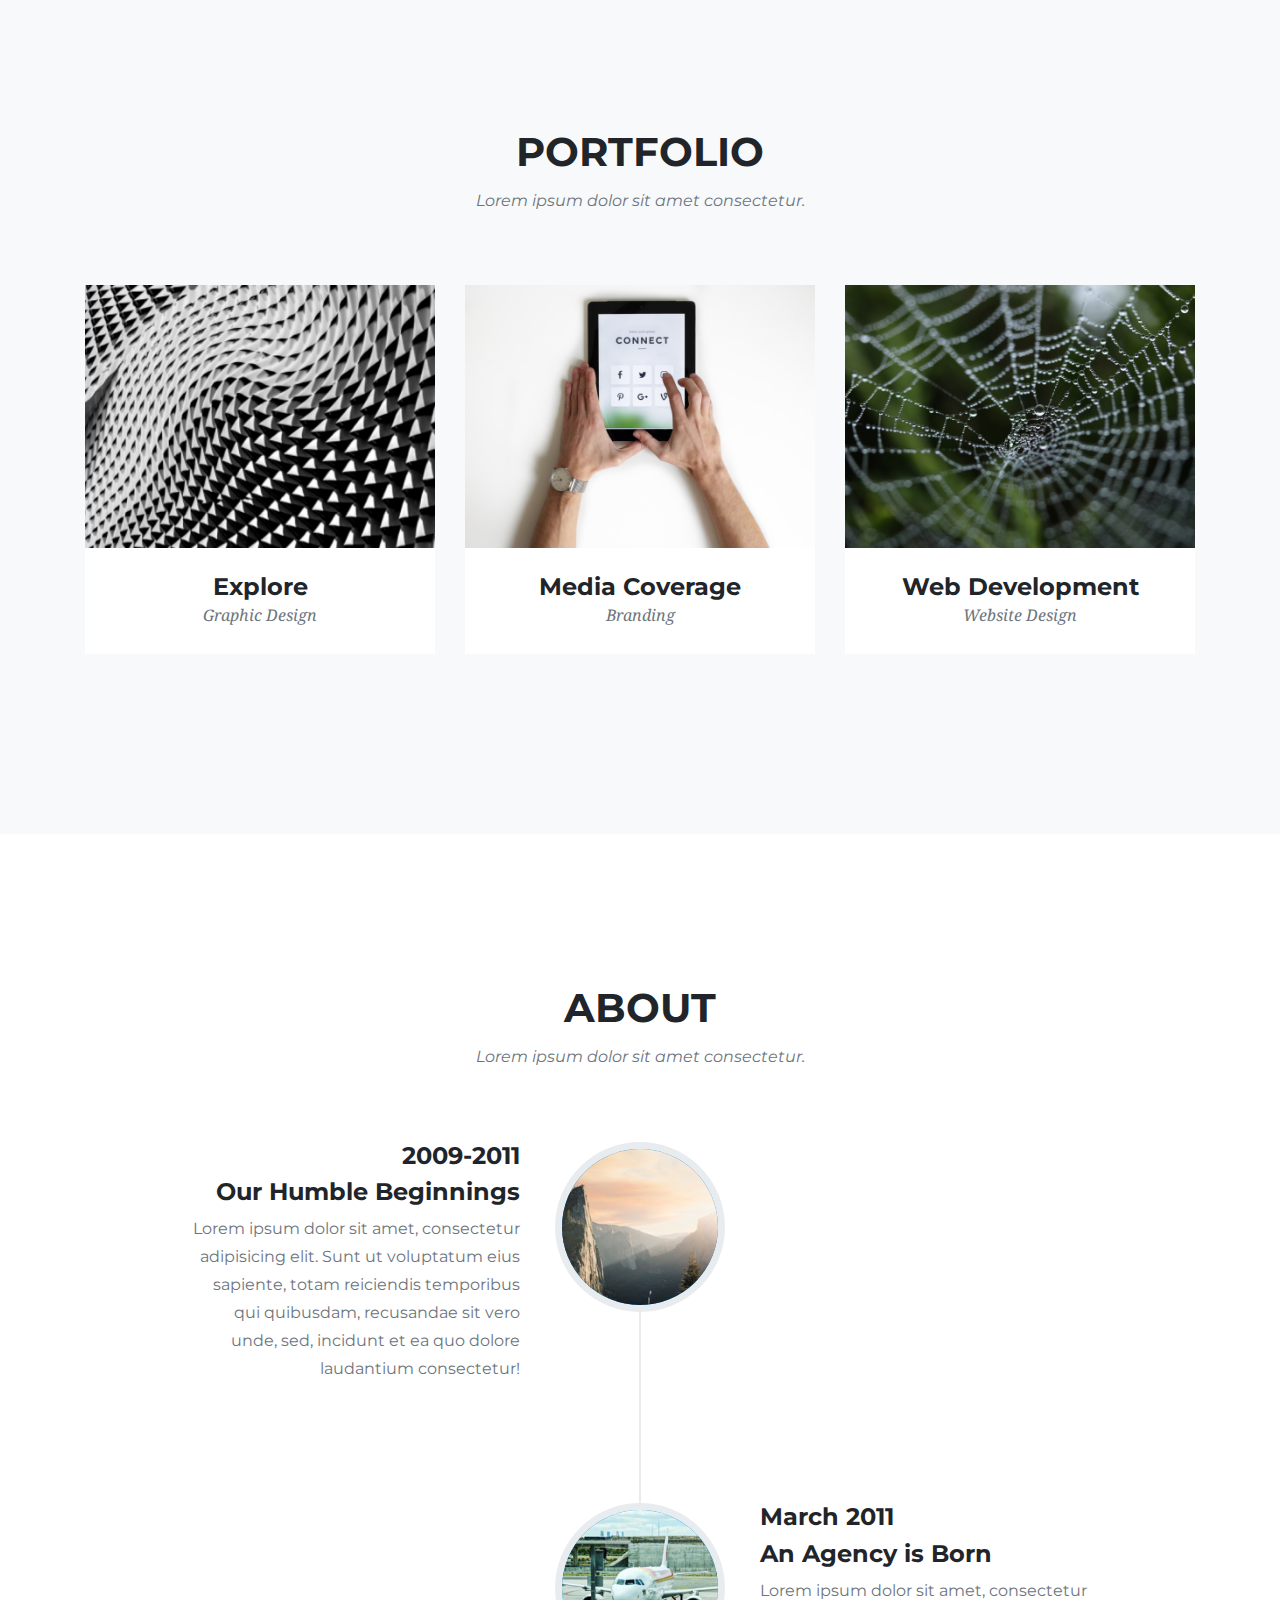
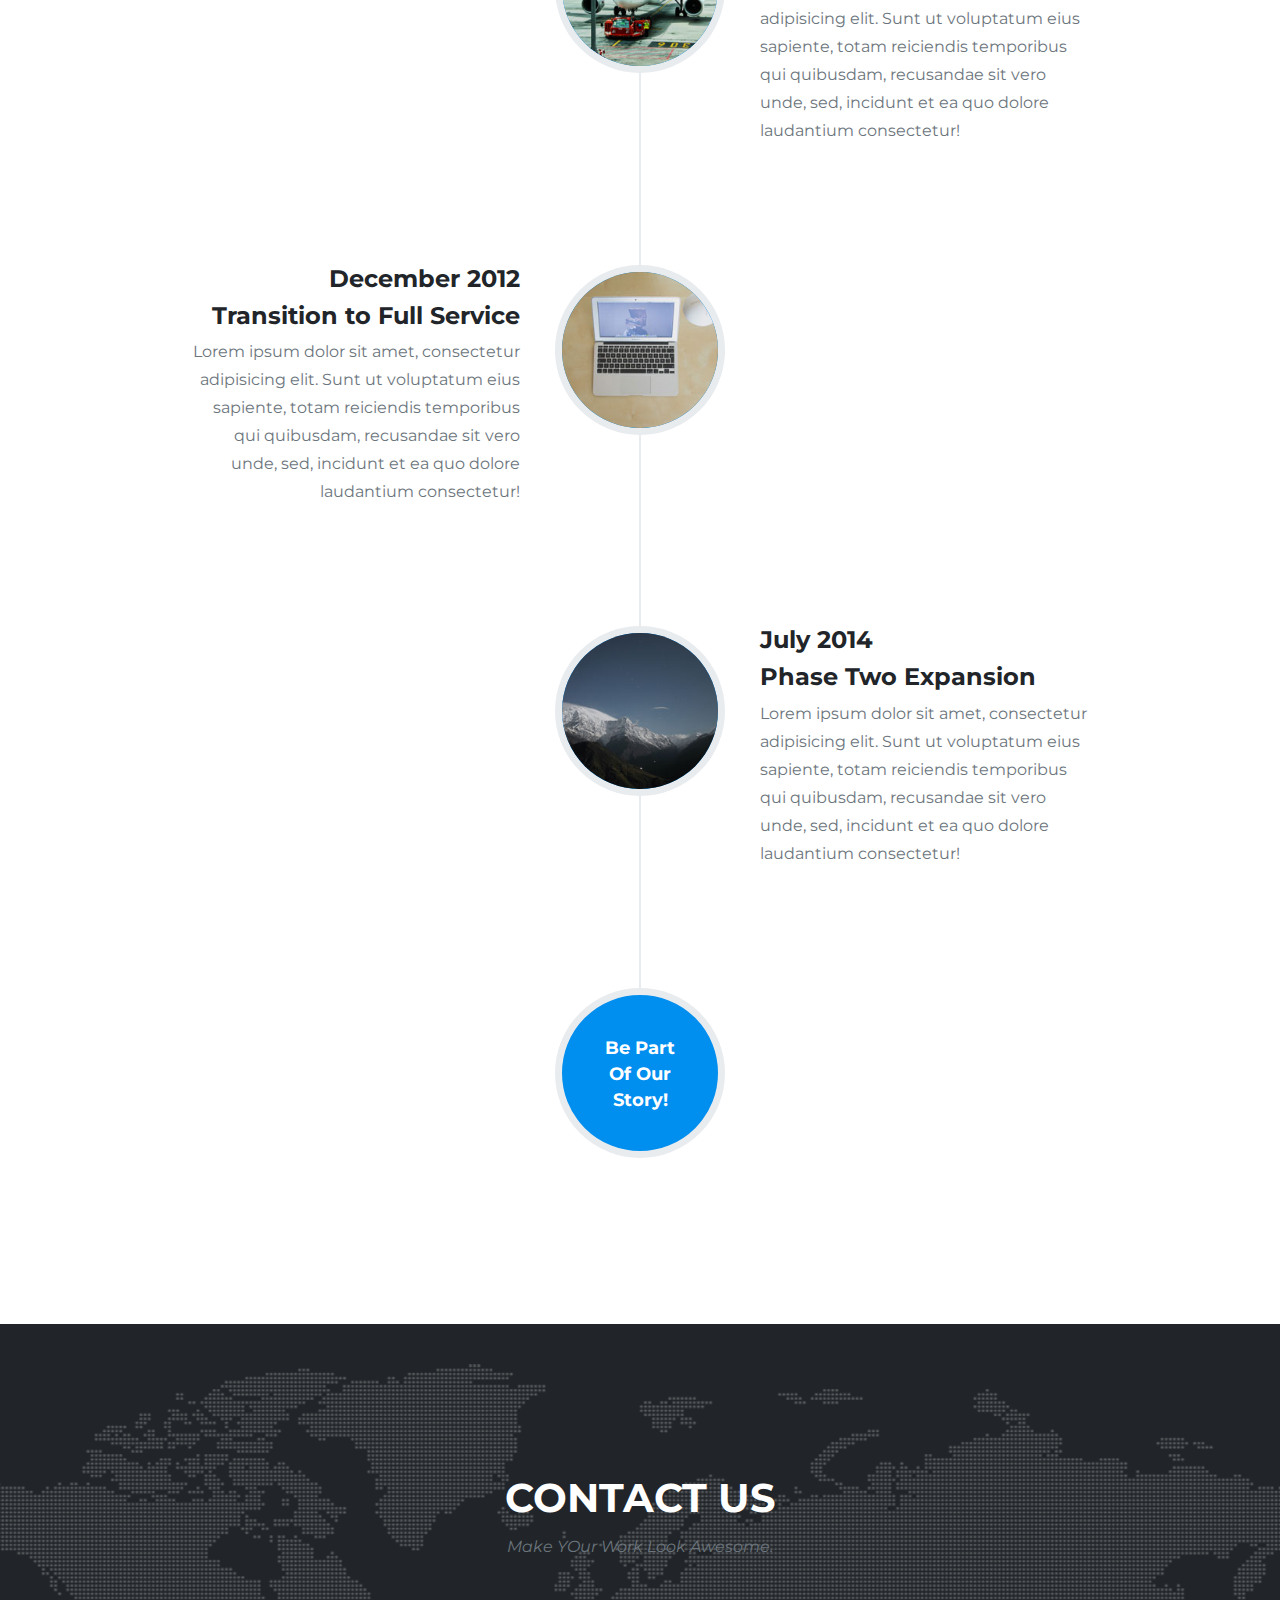
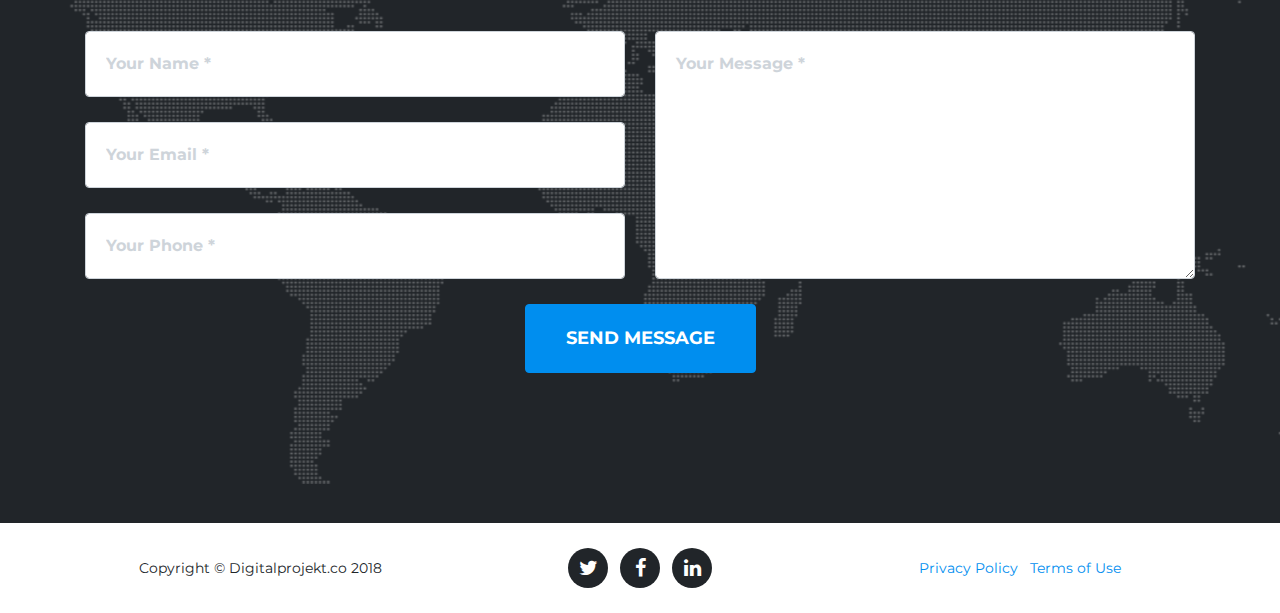
==== commit 0d3848f1: "modals added" ====
--- a/startbootstrap-agency-gh-pages/index.html
+++ b/startbootstrap-agency-gh-pages/index.html
@@ -143,7 +143,7 @@
             </div>
           </div>
           <div class="col-md-4 col-sm-6 portfolio-item">
-            <a class="portfolio-link" data-toggle="modal" href="#portfolioModal3">
+            <a class="portfolio-link" data-toggle="modal" href="#portfolioModal2">
               <div class="portfolio-hover">
                 <div class="portfolio-hover-content">
                   <i class="fa fa-plus fa-3x"></i>
@@ -158,7 +158,7 @@
             </div>
           </div>
           <div class="col-md-4 col-sm-6 portfolio-item">
-            <a class="portfolio-link" data-toggle="modal" href="#portfolioModal5">
+            <a class="portfolio-link" data-toggle="modal" href="#portfolioModal3">
               <div class="portfolio-hover">
                 <div class="portfolio-hover-content">
                   <i class="fa fa-plus fa-3x"></i>
@@ -171,15 +171,7 @@
               <p class="text-muted">Website Design</p>
             </div>
           </div>
-          <div class="col-md-4 col-sm-6 portfolio-item">
-            <a class="portfolio-link" data-toggle="modal" href="#portfolioModal6">
-              <div class="portfolio-hover">
-                <div class="portfolio-hover-content">
-                  <i class="fa fa-plus fa-3x"></i>
-                </div>
-              </div>
-
-            </a>
+          
 
           </div>
         </div>
@@ -367,12 +359,94 @@
             <div class="container">
               <div class="row">
                 <div class="col-lg-8 mx-auto">
-
-                </div>
-              </div>
-            </div>
-          </div>
-        </div>
+                  <div class="modal-body">
+                  <!-- Project Details Go Here -->
+                  <h2 class="text-uppercase">Project Name</h2>
+                  <p class="item-intro text-muted">Lorem ipsum dolor sit amet consectetur.</p>
+                  <img class="img-fluid d-block mx-auto" src="img/portfolio/01-thumbnail.jpg" alt="">
+                  <p>Use this area to describe your project. Lorem ipsum dolor sit amet, consectetur adipisicing elit. Est blanditiis dolorem culpa incidunt minus dignissimos deserunt repellat aperiam quasi sunt officia expedita beatae cupiditate, maiores repudiandae, nostrum, reiciendis facere nemo!</p>
+                  <ul class="list-inline">
+                    <li>Date: January 2017</li>
+                    <li>Client: Threads</li>
+                    <li>Category: Illustration</li>
+                  </ul>
+                  <button class="btn btn-primary" data-dismiss="modal" type="button">
+                    <i class="fa fa-times"></i>
+                    Close Project</button>
+                </div>
+              </div>
+            </div>
+          </div>
+        </div>
+      </div>
+    </div>
+
+    <!-- Modal 2 -->
+    <div class="portfolio-modal modal fade" id="portfolioModal2" tabindex="-1" role="dialog" aria-hidden="true">
+      <div class="modal-dialog">
+        <div class="modal-content">
+          <div class="close-modal" data-dismiss="modal">
+            <div class="lr">
+              <div class="rl"></div>
+            </div>
+          </div>
+          <div class="container">
+            <div class="row">
+              <div class="col-lg-8 mx-auto">
+                <div class="modal-body">
+                  <!-- Project Details Go Here -->
+                  <h2 class="text-uppercase">Project Name</h2>
+                  <p class="item-intro text-muted">Lorem ipsum dolor sit amet consectetur.</p>
+                  <img class="img-fluid d-block mx-auto" src="img/portfolio/03-thumbnail.jpg" alt="">
+                  <p>Use this area to describe your project. Lorem ipsum dolor sit amet, consectetur adipisicing elit. Est blanditiis dolorem culpa incidunt minus dignissimos deserunt repellat aperiam quasi sunt officia expedita beatae cupiditate, maiores repudiandae, nostrum, reiciendis facere nemo!</p>
+                  <ul class="list-inline">
+                    <li>Date: January 2017</li>
+                    <li>Client: Explore</li>
+                    <li>Category: Graphic Design</li>
+                  </ul>
+                  <button class="btn btn-primary" data-dismiss="modal" type="button">
+                    <i class="fa fa-times"></i>
+                    Close Project</button>
+                </div>
+              </div>
+            </div>
+          </div>
+        </div>
+      </div>
+    </div>
+
+    <!-- Modal 3 -->
+    <div class="portfolio-modal modal fade" id="portfolioModal3" tabindex="-1" role="dialog" aria-hidden="true">
+      <div class="modal-dialog">
+        <div class="modal-content">
+          <div class="close-modal" data-dismiss="modal">
+            <div class="lr">
+              <div class="rl"></div>
+            </div>
+          </div>
+          <div class="container">
+            <div class="row">
+              <div class="col-lg-8 mx-auto">
+                <div class="modal-body">
+                  <!-- Project Details Go Here -->
+                  <h2 class="text-uppercase">Project Name</h2>
+                  <p class="item-intro text-muted">Lorem ipsum dolor sit amet consectetur.</p>
+                  <img class="img-fluid d-block mx-auto" src="img/portfolio/05-thumbnail.jpg" alt="">
+                  <p>Use this area to describe your project. Lorem ipsum dolor sit amet, consectetur adipisicing elit. Est blanditiis dolorem culpa incidunt minus dignissimos deserunt repellat aperiam quasi sunt officia expedita beatae cupiditate, maiores repudiandae, nostrum, reiciendis facere nemo!</p>
+                  <ul class="list-inline">
+                    <li>Date: January 2017</li>
+                    <li>Client: Finish</li>
+                    <li>Category: Identity</li>
+                  </ul>
+                  <button class="btn btn-primary" data-dismiss="modal" type="button">
+                    <i class="fa fa-times"></i>
+                    Close Project</button>
+                </div>
+              </div>
+            </div>
+          </div>
+        </div>
+      </div>
     </div>
 
     <!-- Bootstrap core JavaScript -->
